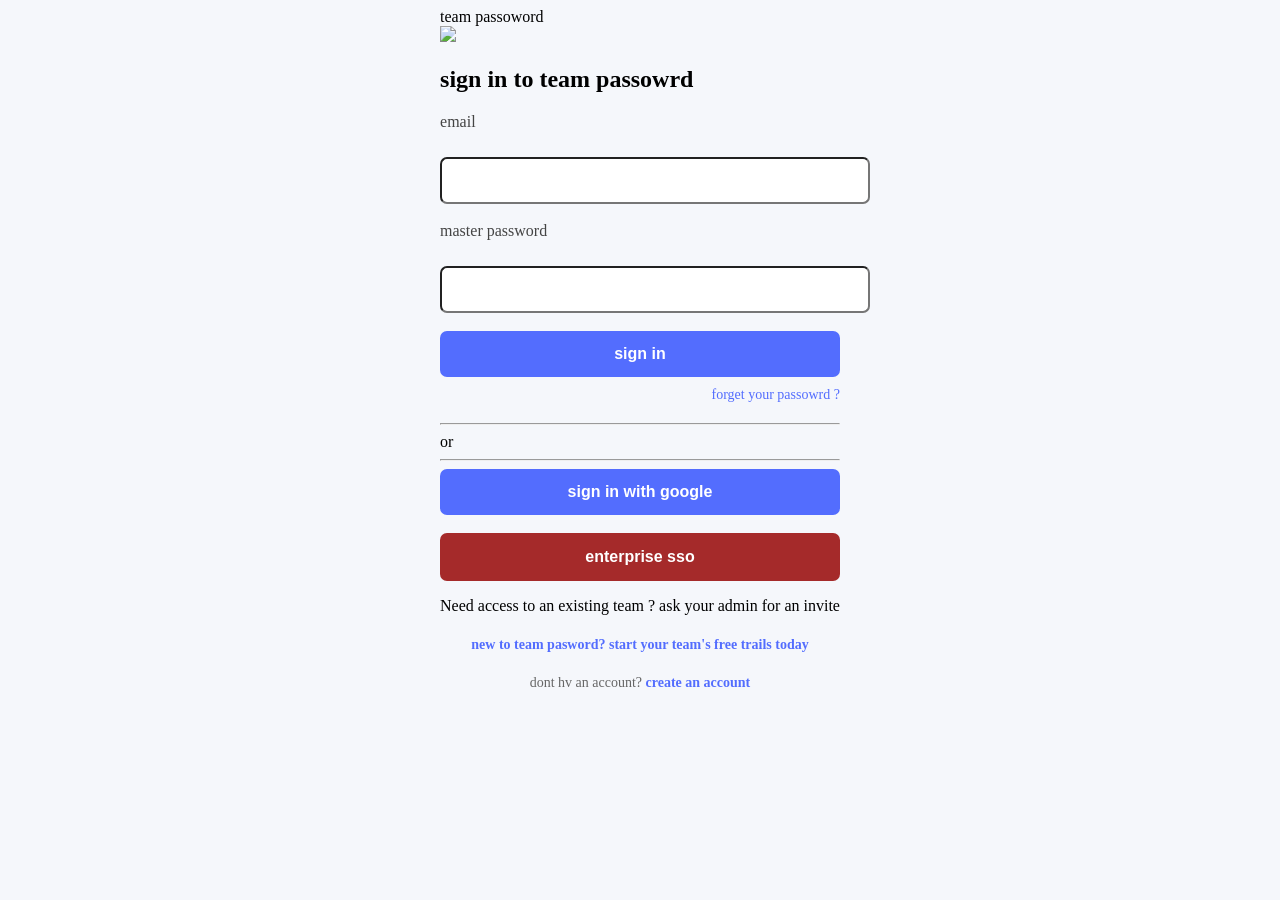
==== index.html @ 856da019 "defending project" ====
<!DOCTYPE html>
<html >
<head >
    <link rel="stylesheet" href="index.css">
    <meta charset="UTF-8">
    <meta name="viewport" content="width=device-width, initial-scale=1.0">
    <title>first week </title>
    <link rel="stylesheet" href="index.css">
</head>
<body>
    <div>
    <div>team passoword</div>
     <img src=" alt="">
    <h2>sign in to team passowrd</h2>
    <label>email</label> <br>
        <input type="email"> <br>
        
    <label >master password</label> <br>
    <input type="password">
    <br>

        <button type="submit" class="login-btn"> sign in</button> <br>
        <br>


    <a href="#" class="forgot">forget your passowrd ?<a> 
    <hr class="ayo">
    or 
    <hr>

        <button type="submit"
        class="login-btn">sign in with google</button> <br>
        <br>
        

        <button type="submit" class="login-cnt">enterprise sso</button>

    <p>Need access to an existing team ? ask your admin
        for an invite </p>
        <div class="signup">
            new to team pasword?

            <a href="#">start your team's free trails today</a>
        </div>
        <div class="signup">
            dont hv an account?
            <a href="#">create an account</a>
        </div>
    </div>
</body>
</html>
---- index.css ----
.{
    box-sizing: border-box;
    margin: 0%;
    padding: 0%;
    font-family: Arial, sans-serif;

}
body{
    min-height: 100hv;
    display: flex;
    align-items: center;
    justify-content: center;
    background: #f5f7fb;

}
.logincontainer{
    width:100px ;
    max-width: 420px;
    padding: 35px;
    background: white;
    border-radius: 12px;
    box-shadow: o,8px,30px,rgba(0,0,0,0,0.08);
}
h1{
    text-align: center;
    font-size: 24px;
    margin-bottom: 25px;
    color: #222;


}
label{
    display: block;
    margin-bottom: 8px;
    font-size: 600;
    color: #444;

}
input{
    width: 100%;
    padding: 13px;
    margin-bottom: 18px;
    border-radius: 7px;
    outline: none;
    font-size: 15px;
}
input:focus{
    border-color: #536dfe;

}
.password-box input{
    padding-right: 70px;
}
.password-box{
    position: relative;

}
.login-btn{
    width: 100%;
    padding: 14px;
    border: none;
    border-radius: 7px;
    background: #536dfe;
    color: white;
    font-size: 16px;
    font-weight: bold;
    cursor: pointer;
}

.login-cnt{
    width: 100%;
    padding: 15px;
    border: none;
    border-radius: 7px;
    background: brown;
    color: white;
    font-size: 16px;
    font-weight: bold;
    cursor: pointer;
}
.login-btn:hover{
background: #4055d6;
}
#message{
    margin-top: 15px;
    text-align: center;
    font-family: 14px;
}
.signup{
    text-align: center;
    margin-top: 22px;
    font-size: 14px;
    color: #666;
}
.signup a {
    color: #536dfe;
    text-decoration: none;
    font-weight: bold;
}
.show-pasword{
    position: absolute;
    right: 12px;
    top: 12px;
    border: none;
    background: #536dfe;
    cursor: pointer;
}
.ayo{
    flex-direction: column;
}
.forgot{
    display: block;
    text-align: right;
    margin-top: -8px;
    margin-bottom: 20px;
    color: #536dfe;
    text-decoration: none;
    font-size: 14px;
}
---- index.css ----
.{
    box-sizing: border-box;
    margin: 0%;
    padding: 0%;
    font-family: Arial, sans-serif;

}
body{
    min-height: 100hv;
    display: flex;
    align-items: center;
    justify-content: center;
    background: #f5f7fb;

}
.logincontainer{
    width:100px ;
    max-width: 420px;
    padding: 35px;
    background: white;
    border-radius: 12px;
    box-shadow: o,8px,30px,rgba(0,0,0,0,0.08);
}
h1{
    text-align: center;
    font-size: 24px;
    margin-bottom: 25px;
    color: #222;


}
label{
    display: block;
    margin-bottom: 8px;
    font-size: 600;
    color: #444;

}
input{
    width: 100%;
    padding: 13px;
    margin-bottom: 18px;
    border-radius: 7px;
    outline: none;
    font-size: 15px;
}
input:focus{
    border-color: #536dfe;

}
.password-box input{
    padding-right: 70px;
}
.password-box{
    position: relative;

}
.login-btn{
    width: 100%;
    padding: 14px;
    border: none;
    border-radius: 7px;
    background: #536dfe;
    color: white;
    font-size: 16px;
    font-weight: bold;
    cursor: pointer;
}

.login-cnt{
    width: 100%;
    padding: 15px;
    border: none;
    border-radius: 7px;
    background: brown;
    color: white;
    font-size: 16px;
    font-weight: bold;
    cursor: pointer;
}
.login-btn:hover{
background: #4055d6;
}
#message{
    margin-top: 15px;
    text-align: center;
    font-family: 14px;
}
.signup{
    text-align: center;
    margin-top: 22px;
    font-size: 14px;
    color: #666;
}
.signup a {
    color: #536dfe;
    text-decoration: none;
    font-weight: bold;
}
.show-pasword{
    position: absolute;
    right: 12px;
    top: 12px;
    border: none;
    background: #536dfe;
    cursor: pointer;
}
.ayo{
    flex-direction: column;
}
.forgot{
    display: block;
    text-align: right;
    margin-top: -8px;
    margin-bottom: 20px;
    color: #536dfe;
    text-decoration: none;
    font-size: 14px;
}
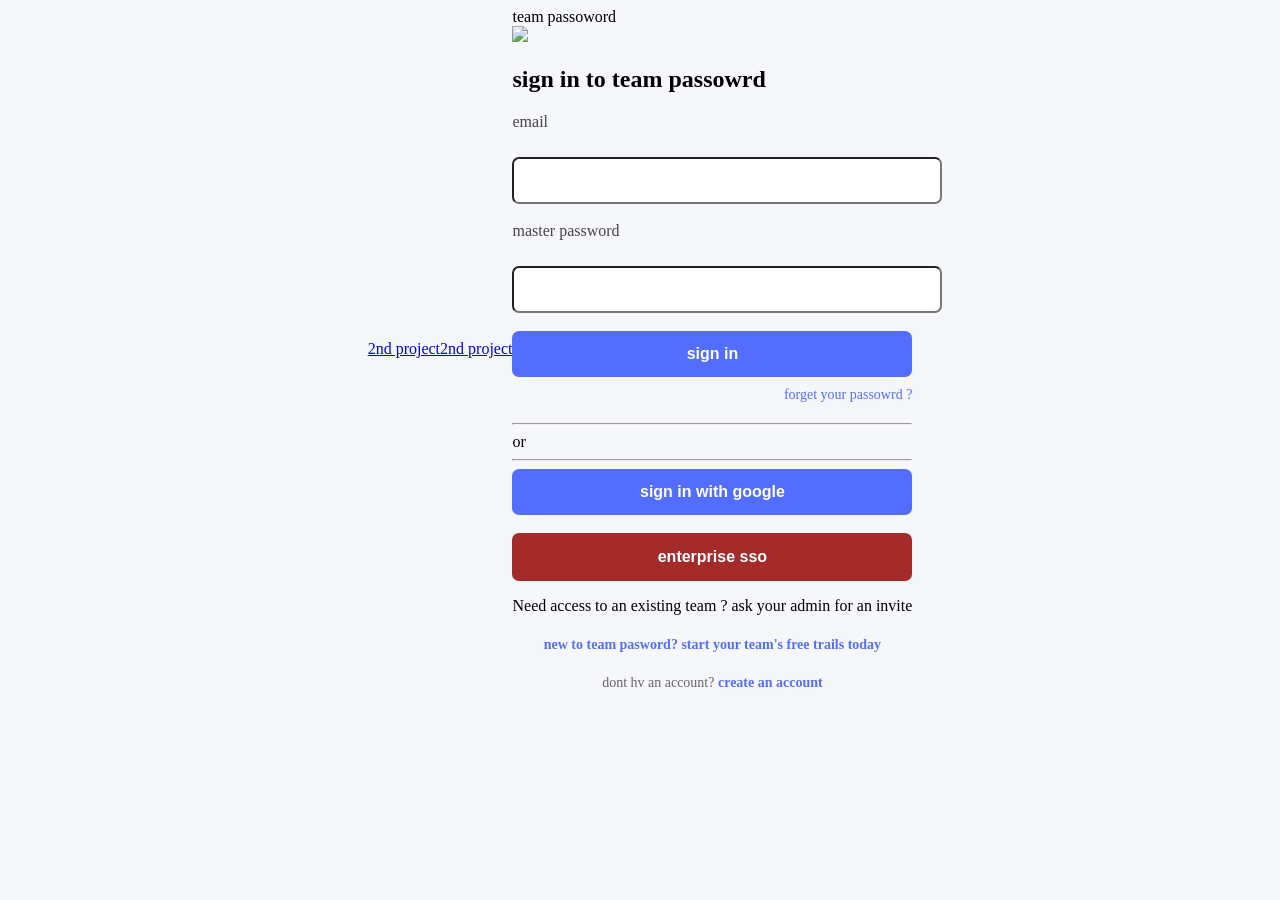
==== commit 3e6e4661: "proceeding" ====
--- a/index.html
+++ b/index.html
@@ -6,8 +6,10 @@
     <meta name="viewport" content="width=device-width, initial-scale=1.0">
     <title>first week </title>
     <link rel="stylesheet" href="index.css">
+    <a href="ade.html">2nd project</a>
 </head>
 <body>
+    <a href="ade.html">2nd project</a>
     <div>
     <div>team passoword</div>
      <img src=" alt="">
